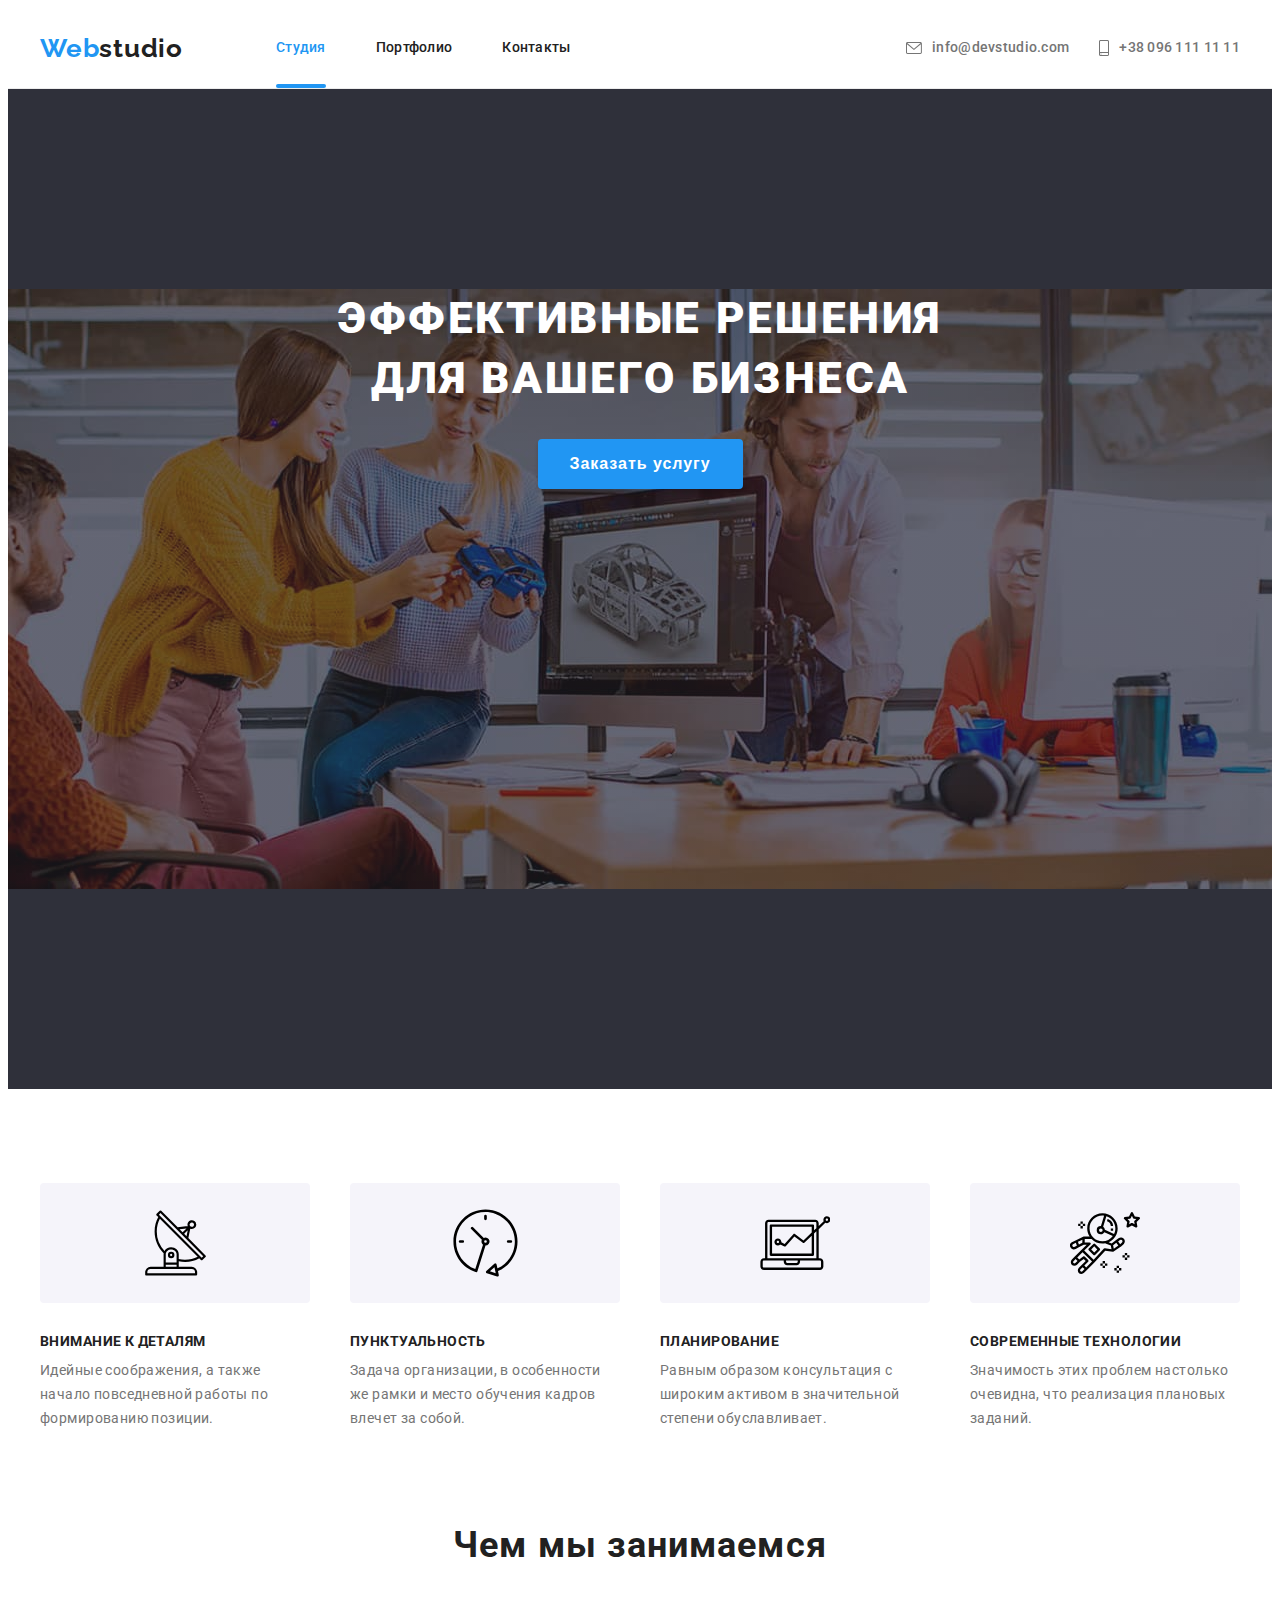
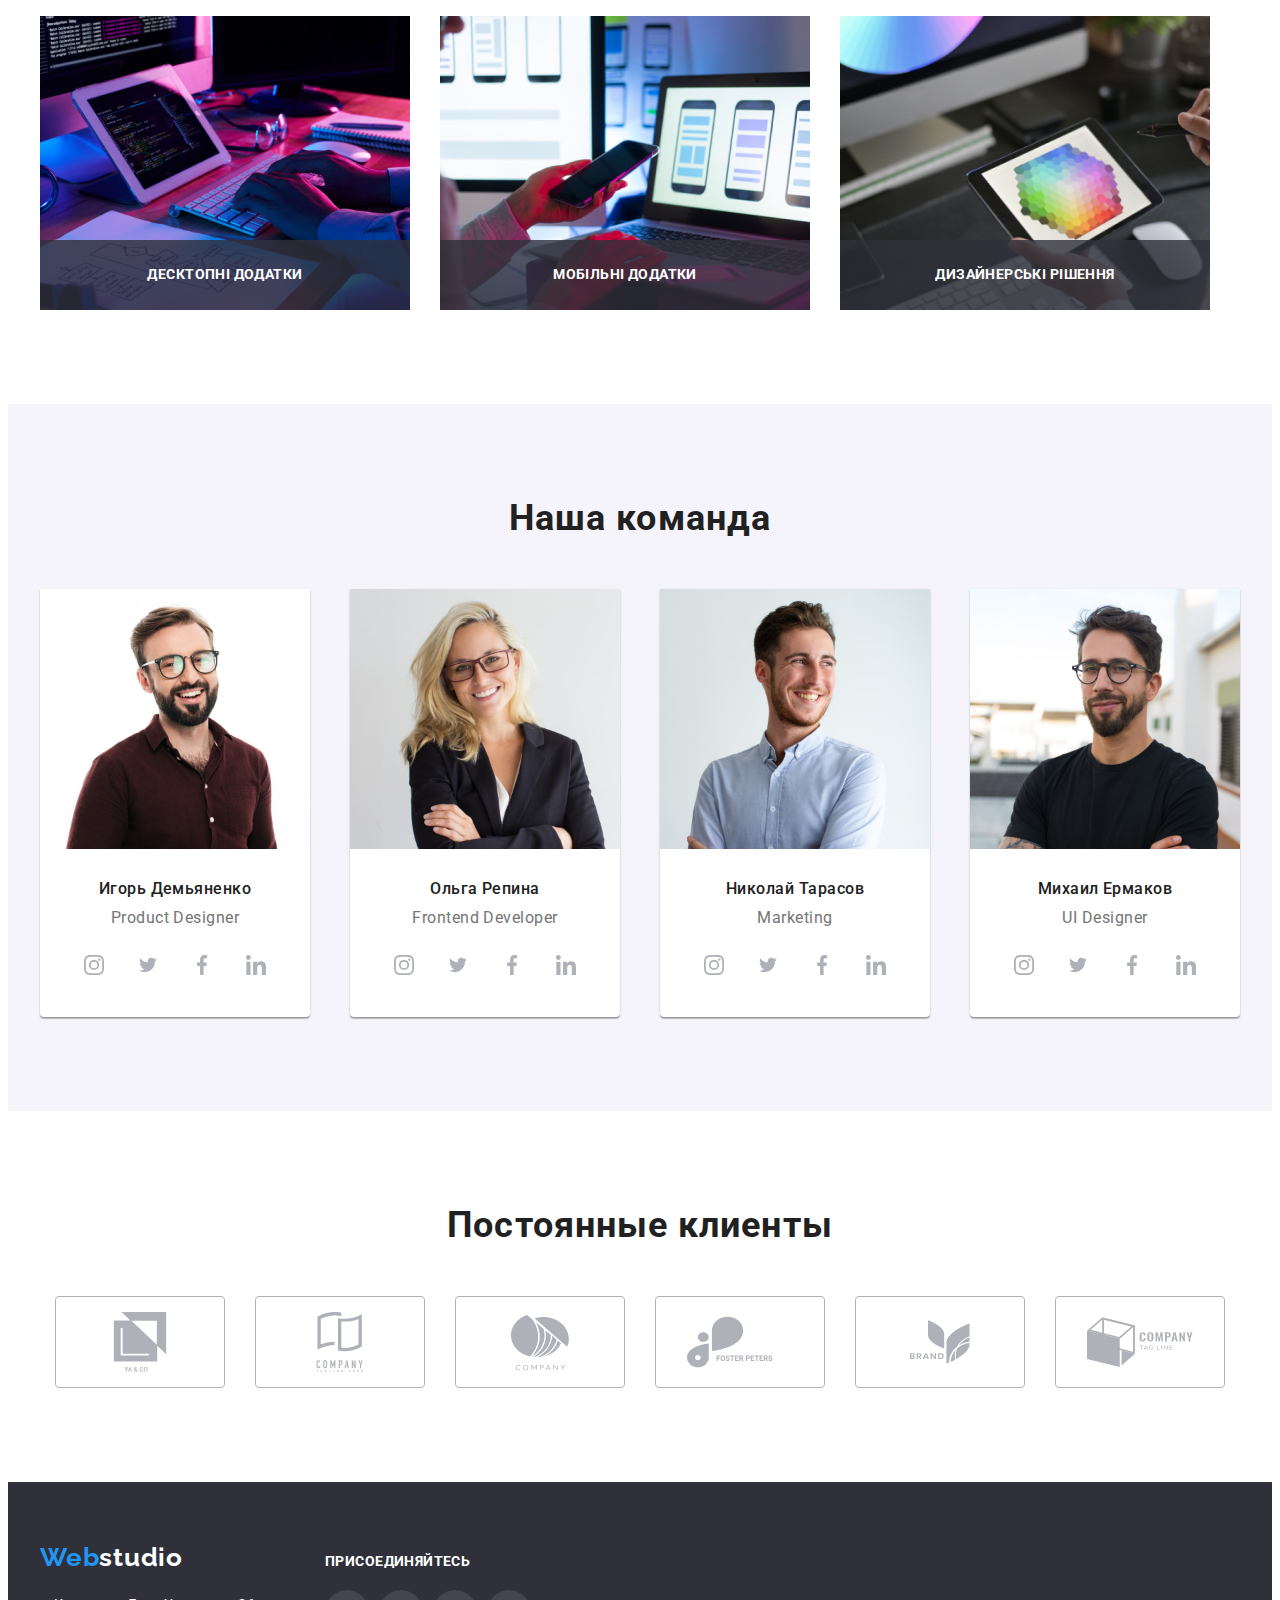
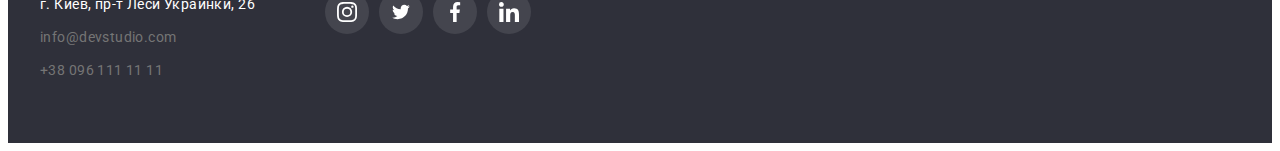
==== index.html @ 7a0bb766 "Початок" ====
<!DOCTYPE html>
<html lang="ru">
<head>
    <meta charset="UTF-8">
    <meta http-equiv="X-UA-Compatible" content="IE=edge">
    <meta name="viewport" content="width=device-width, initial-scale=1.0">
    <title>Studio</title>
    <link rel="stylesheet" href="https://cdnjs.cloudflare.com/ajax/libs/modern-normalize/1.1.0/modern-normalize.min.css" integrity="sha512-wpPYUAdjBVSE4KJnH1VR1HeZfpl1ub8YT/NKx4PuQ5NmX2tKuGu6U/JRp5y+Y8XG2tV+wKQpNHVUX03MfMFn9Q==" crossorigin="anonymous" referrerpolicy="no-referrer" />
    <link rel="preconnect" href="https://fonts.googleapis.com">
    <link rel="preconnect" href="https://fonts.gstatic.com" crossorigin>
    <link href="https://fonts.googleapis.com/css2?family=Raleway:wght@700&family=Roboto:wght@400;500;700;900&display=swap"
        rel="stylesheet">
    <link rel="stylesheet" href="./css/styles.css">
</head>
<body class="body">
    <header class="header">
        <div class="container">
            <nav class="navigation">
                <a href="./index.html" class="web"><span style="color: #2196F3;">Web</span>studio</a>
                <ul class="link-nav">
                    <li class="item-link current">
                        <a href="./index.html" class="link" style="color: #2196F3">Студия</a>
                    </li>
                    <li class="item-link">
                        <a href="./portfolio.html" class="link">Портфолио</a>
                    </li>
                    <li class="item-link">
                        <a href="#" class="link">Контакты</a>
                    </li>
                </ul>
                <ul class="link-address-nav">
                    <li class="item-address-nav">
                        <a href="mailto:info@devstudio.com" class="link-mail">
                            <svg class="envelope-icon" width="16" height="12"><use href="./images/icon.svg#icon-envelope"></use></svg>
                            info@devstudio.com</a>
                    </li>
                    <li class="item-address-nav">
                        <a href="tel:+380961111111" class="link-tel"><svg class="icon-smartphone" width="10" height="16">
                            <use href="./images/icon.svg#icon-smartphone"></use></svg>
                            +38 096 111 11 11</a>
                    </li>
                </ul>
            </nav>  
        </div>
    </header>
    <main>
        <section id="Webstudio" class="section-hero hero-img">
            <div class="container">
                    <h1 class="title">Эффективные решения для вашего бизнеса</h1>
                    <button type="button" name="order-service" class="button-order-service" data-modal-open>Заказать услугу</button>
            </div>
            <div class="backdrop-box is-hidden" data-modal>
                <div class="modal-box">
                    <button type="button" class="close" data-modal-close>
                        <svg class="icon-close" width="18" height="18">
                            <use href="./images/icon.svg#icon-close"></use>
                        </svg>
                    </button>
                </div>
            </div>
        </section>
        <section class="features">
            <div class="container">
                <ul class="skills">
                    <li class="skills-item">
                        <div class="skills-icon">
                            <svg width="65" height="70">
                                <use href="./images/icon.svg#icon-antenna"></use>
                            </svg>
                        </div>
                        <h3 class="article-skills">Внимание к деталям</h3>
                        <p class="skills-text">Идейные соображения, а также начало повседневной работы по формированию позиции.</p>
                    </li>
                    <li class="skills-item">
                        <div class="skills-icon">
                            <svg width="67" height="70">
                                <use href="./images/icon.svg#icon-clock"></use>
                            </svg>
                        </div>
                        <h3 class="article-skills">Пунктуальность</h3>
                        <p class="skills-text">Задача организации, в особенности же рамки и место обучения кадров влечет за собой.</p>
                    </li>
                    <li class="skills-item">
                        <div class="skills-icon">
                            <svg width="70" height="54">
                                <use href="./images/icon.svg#icon-diagram"></use>
                            </svg>
                        </div>
                        <h3 class="article-skills">Планирование</h3>
                        <p class="skills-text">Равным образом консультация с широким активом в значительной степени обуславливает.</p>
                    </li>
                    <li class="skills-item">
                        <div class="skills-icon">
                            <svg width="70" height="70">
                                <use href="./images/icon.svg#icon-astronaut"></use>
                            </svg>
                        </div>
                        <h3 class="article-skills">Современные технологии</h3>
                        <p class="skills-text">Значимость этих проблем настолько очевидна, что реализация плановых заданий.</p>
                    </li>
                </ul>
            </div>
        </section>
        <section class="work">
            <div class="container">
                <h2 class="article-work">Чем мы занимаемся</h2>
                <ul class="work-img">
                    <li class="article-img"><img src="./images/img.jpg" alt="Html" width="370">
                        <div class="background-box">
                            <p class="text-box">Десктопні додатки</p>
                        </div>
                    </li>
                    
                    <li class="article-img"><img src="./images/img2.jpg" alt="Css" width="370">
                        <div class="background-box">
                            <p class="text-box">Мобільні додатки</p>
                        </div>
                    </li>

                    <li class="article-img"><img src="./images/img3.jpg" alt="Java" width="370">
                        <div class="background-box">
                            <p class="text-box">Дизайнерські рішення</p>
                        </div>
                    </li>

                </ul>
            </div>
        </section>
        <section class="team">
            <div class="container">
                <h2 class="article-team">Наша команда</h2>
                <ul class="team-img">
                    <li class="title-img"><img src="./images/igor.jpg" alt="igor" width="270">
                        <h3 class="article-name">Игорь Демьяненко</h3>
                        <p class="article-paragraph">Product Designer</p>
                        <ul class="socials-list">
                            <li class="social-item">
                                <a class="social-link" href="#" aria-label="instagram">
                                    <svg width="20" height="20">
                                        <use href="./images/icon.svg#icon-instagram"></use>
                                    </svg>
                                </a>
                            </li>
                            <li class="social-item">
                                <a class="social-link" href="#" aria-label="twitter">
                                    <svg width="20" height="16">
                                        <use href="./images/icon.svg#icon-twitter"></use>
                                    </svg>
                                </a>
                            </li>
                            <li class="social-item">
                                <a class="social-link" href="#" aria-label="facebook">
                                    <svg width="20" height="20">
                                        <use href="./images/icon.svg#icon-facebook"></use>
                                    </svg>
                                </a>
                            </li>
                            <li class="social-item">
                                <a class="social-link" href="#" aria-label="linkedin">
                                    <svg width="20" height="20">
                                        <use href="./images/icon.svg#icon-linkedin"></use>
                                    </svg>
                                </a>
                            </li>
                        </ul>
                    <li class="title-img"><img src="./images/olja.jpg" alt="olja" width="270">
                        <h3 class="article-name">Ольга Репина</h3>
                        <p class="article-paragraph">Frontend Developer</p>
                        <ul class="socials-list">
                            <li class="social-item">
                                <a class="social-link" href="#" aria-label="instagram">
                                    <svg class="social-icon" width="20" height="20">
                                        <use href="./images/icon.svg#icon-instagram"></use>
                                    </svg>
                                </a>
                            </li>
                            <li class="social-item">
                                <a class="social-link" href="#" aria-label="twitter">
                                    <svg class="social-icon" width="20" height="16">
                                        <use href="./images/icon.svg#icon-twitter"></use>
                                    </svg>
                                </a>
                            </li>
                            <li class="social-item">
                                <a class="social-link" href="#" aria-label="facebook">
                                    <svg class="social-icon" width="20" height="20">
                                        <use href="./images/icon.svg#icon-facebook"></use>
                                    </svg>
                                </a>
                            </li>
                            <li class="social-item">
                                <a class="social-link" href="#" aria-label="linkedin">
                                    <svg class="social-icon" width="20" height="20">
                                        <use href="./images/icon.svg#icon-linkedin"></use>
                                    </svg>
                                </a>
                            </li>
                        </ul>
                    </li>
                    <li class="title-img"><img src="./images/nike.jpg" alt="nike" width="270">
                        <h3 class="article-name">Николай Тарасов</h3>
                        <p class="article-paragraph">Marketing</p>
                        <ul class="socials-list">
                            <li class="social-item">
                                <a class="social-link" href="#" aria-label="instagram">
                                    <svg class="social-icon" width="20" height="20">
                                        <use href="./images/icon.svg#icon-instagram"></use>
                                    </svg>
                                </a>
                            </li>
                            <li class="social-item">
                                <a class="social-link" href="#" aria-label="twitter">
                                    <svg class="social-icon" width="20" height="16">
                                        <use href="./images/icon.svg#icon-twitter"></use>
                                    </svg>
                                </a>
                            </li>
                            <li class="social-item">
                                <a class="social-link" href="#" aria-label="facebook">
                                    <svg class="social-icon" width="20" height="20">
                                        <use href="./images/icon.svg#icon-facebook"></use>
                                    </svg>
                                </a>
                            </li>
                            <li class="social-item">
                                <a class="social-link" href="#" aria-label="linkedin">
                                    <svg class="social-icon" width="20" height="20">
                                        <use href="./images/icon.svg#icon-linkedin"></use>
                                    </svg>
                                </a>
                            </li>
                        </ul>
                    </li>
                    <li class="title-img"><img src="./images/mike.jpg" alt="mike" width="270">
                        <h3 class="article-name">Михаил Ермаков</h3>
                        <p class="article-paragraph">UI Designer</p>
                        <ul class="socials-list">
                            <li class="social-item">
                                <a class="social-link" href="#" aria-label="instagram">
                                    <svg class="social-icon" width="20" height="20">
                                        <use href="./images/icon.svg#icon-instagram"></use>
                                    </svg>
                                </a>
                            </li>
                            <li class="social-item">
                                <a class="social-link" href="#" aria-label="twitter">
                                    <svg class="social-icon" width="20" height="16">
                                        <use href="./images/icon.svg#icon-twitter"></use>
                                    </svg>
                                </a>
                            </li>
                            <li class="social-item">
                                <a class="social-link" href="#" aria-label="facebook">
                                    <svg class="social-icon" width="20" height="20">
                                        <use href="./images/icon.svg#icon-facebook"></use>
                                    </svg>
                                </a>
                            </li>
                            <li class="social-item">
                                <a class="social-link" href="#" aria-label="linkedin">
                                    <svg class="social-icon" width="20" height="20">
                                        <use href="./images/icon.svg#icon-linkedin"></use>
                                    </svg>
                                </a>
                            </li>
                        </ul>
                    </li>
                </ul>
            </div>
        </section>
        <section class="customers">
            <div class="container">
                <h2 class="article-customers">Постоянные клиенты</h2>
                <ul class="article-company">
                    <li class="company-box">
                        <a class="icon-union" href="#">
                            <svg width="106" height="60">
                                <use href="./images/icon.svg#icon-union-a"></use>
                            </svg>
                        </a>
                    </li>
                    <li class="company-box">
                        <a class="icon-union" href="#">
                            <svg width="106" height="60">
                                <use href="./images/icon.svg#icon-union-b"></use>
                            </svg>
                        </a>
                    </li>
                    <li class="company-box">
                        <a class="icon-union" href="#">
                            <svg width="106" height="60">
                                <use href="./images/icon.svg#icon-union-c"></use>
                            </svg>
                        </a>
                    </li>
                    <li class="company-box">
                        <a class="icon-union" href="#">
                            <svg width="106" height="60">
                                <use href="./images/icon.svg#icon-union-d"></use>
                            </svg>
                        </a>
                    </li>
                    <li class="company-box">
                        <a class="icon-union" href="#">
                            <svg width="106" height="60">
                                <use href="./images/icon.svg#icon-union-e"></use>
                            </svg>
                        </a>
                    </li>
                    <li class="company-box">
                        <a class="icon-union" href="#">
                            <svg width="106" height="60">
                                <use href="./images/icon.svg#icon-union-f"></use>
                            </svg>
                        </a>
                    </li>
                </ul>
            </div>
        </section>
    </main>
    <footer class="footer">
        <div class="container box-footer">
            <div class="box-address">
                <a href="/index.html" class="web-footer"><span style="color: #2196F3;">Web</span>studio</a>
                <address>
                    <ul>
                        <li class="footer-item"><p class="footer-address">г. Киев, пр-т Леси Украинки, 26</p></li>
                        <li class="footer-item"><a class="footer-link-mail" href="mailto:info@devstudio.com">info@devstudio.com</a></li>
                        <li class="footer-item"><a class="footer-link-tel" href="tel:+380961111111">+38 096 111 11 11</a></li>
                    </ul>
                </address>
            </div>
            <div class="socials-box-footer">
                <p class="socials-name-footer">Присоединяйтесь</p>
                <ul class="socials-list-footer">
                    <li class="social-item">
                        <a class="social-link-footer" href="#" aria-label="instagram">
                            <svg class="social-icon-footer" width="20" height="20">
                                <use href="./images/icon.svg#icon-instagram"></use>
                            </svg>
                        </a>
                    </li>
                    <li class="social-item">
                        <a class="social-link-footer" href="#" aria-label="twitter">
                            <svg class="social-icon-footer" width="20" height="16">
                                <use href="./images/icon.svg#icon-twitter"></use>
                            </svg>
                        </a>
                    </li>
                    <li class="social-item">
                        <a class="social-link-footer" href="#" aria-label="facebook">
                            <svg class="social-icon-footer" width="20" height="20">
                                <use href="./images/icon.svg#icon-facebook"></use>
                            </svg>
                        </a>
                    </li>
                    <li class="social-item">
                        <a class="social-link-footer" href="#" aria-label="linkedin">
                            <svg class="social-icon-footer" width="20" height="20">
                                <use href="./images/icon.svg#icon-linkedin"></use>
                            </svg>
                        </a>
                    </li>
                </ul>
            </div>
        </div>
    </footer>
    <script src="./js/modal.js"></script>
</body>
</html>
---- css/styles.css ----
:root {
    --background-color-accent: #2F303A;
    --background-color-grey: #e5e5e5;
    --background-color-white: #ffffff;
    --background-color-light-greу: #F5F4FA;
    --background-color-blue: #2196F3;
    --background-color-social: #afb1b8;

    --color-accent: #212121;
    --color-accent-two: #ffffff;
    --color-accent-three: #757575;
    --color-accent-four: #2196F3;
    --color-accent-five: #afb1b8;

}

body {
    font-family:'Roboto', sans-serif;
    font-size: 14px; letter-spacing: 0.03em;
    color: var(--color-accent);
}

a, p, h1, h2, h3, ul, li {
    text-decoration: none;
    list-style-type: none;
    font-style: normal;
    padding: 0;
    margin: 0;
}

img {
    display: block;
    max-width: 100%;
    height: auto;
}

.container {
    width: 1200px;
    padding-left: 15px;
    padding-right: 15px;
    margin-left: auto;
    margin-right: auto;
}

.header {
    background-color: var(--background-color-white);
    border-bottom: 1px solid #ECECEC;
}

.title {
    color: var(--color-accent-two);
    font-weight: 900;
    font-size: 44px;
    line-height: 1.36;
    letter-spacing: 0.06em;
    text-transform: uppercase;

    width: 696px;
    margin-right: auto;
    margin-left: auto;
    margin-top: 0;
    margin-bottom: 30px;
}

.project {
    background-color: var(--background-color-white); 
    padding-top: 94px;
    padding-bottom: 94px;
}


.section-hero {
    background-color: var(--background-color-accent);
    color: var(--color-accent-two);
    text-align: center;
    padding-top: 200px;
    padding-bottom: 200px;
    
}

.hero-img {
    height: 600px;
    background-repeat: no-repeat;
    background-position: center;
    background-image:linear-gradient(rgb(47 48 58 / 40%), rgb(47 48 58 / 40%)),
        url(../images/hero-img.jpg);
    max-width: 1600px;
    margin: 0 auto;
}

.features {
    background-color: var(--background-color-white);
    padding-top: 94px;
    padding-bottom: 94px;
}

.work {
    background-color: var(--background-color-white);
    padding-top: 0;
    padding-bottom: 94px;
}

.skills {
    display: flex;
    justify-content: space-between;
}

.skills-item {
    width: 270px;
}

.skills-icon {
    display: flex;
    justify-content: center;
    align-items: center;

    margin-bottom: 30px;

    width: 270px;
    height: 120px;

    background-color: var(--background-color-light-greу);
    border-radius: 4px;
}

.article-skills {
    font-weight: 700;
    font-size: 14px;
    line-height: 1.17;
    letter-spacing: 0.03em;
    text-transform: uppercase;
    margin-bottom: 10px;
}

.skills-text {
    color: var(--color-accent-three);
    font-size: 14px;
    line-height: 1.71;
    letter-spacing: 0.03em;
}

.article-work, .article-team, .article-customers {
    font-weight: 700;
    font-size: 36px;
    line-height: 1.14;
    letter-spacing: 0.03em;
    margin-top: 0;
    margin-bottom: 50px;
    text-align: center;
}

.work-img {
    display: flex;
}

.article-img {
    position: relative;
    margin-right: 30px;
}

.article-img:last-child {
    margin-right: 0;
}

.background-box {
    position: absolute;

    display: flex;
    justify-content: center;
    align-items: center;

    background-image: linear-gradient(0deg, rgb(47 48 58 / 80%), rgb(47 48 58 / 80%));
    width: 370px;
    height: 70px;
    top: 224px;
}

.text-box {
    color: var(--background-color-white);

    font-weight: 700;
    line-height: 1.14;
    letter-spacing: 0.03em;
    text-transform: uppercase;
}

.team-img {
    display: flex;
    justify-content: space-between;
}

.title-img {
    background-color: var(--background-color-white);
    box-shadow: 0px 1px 3px rgba(0, 0, 0, 0.12), 0px 1px 1px rgba(0, 0, 0, 0.14), 0px 2px 1px rgba(0, 0, 0, 0.2);
    border-radius: 0px 0px 4px 4px;
}

.customers {
    padding: 94px 0;
}

.article-company {
    display: flex;
    justify-content: center;
}

.company-box {
    margin-right: 30px;
    border-color: var(--background-color-white);
    box-sizing: border-box;
    border: 1px solid;
    border-radius: 4px;
    color: var(--color-accent-five);
    width: 170px;
    height: 92px;
}

.company-box:last-child {
    margin-right: 0;
}

.company-box:hover{

    color: var(--color-accent-four);
}

.icon-union {
    fill: var(--color-accent-five);
    width: 100%;
    height: 100%;
    display: flex;
    justify-content: center;
    align-items: center;
    transition: 250ms;
    transition-timing-function: cubic-bezier(0.4, 0, 0.2, 1);
}

.icon-union:hover {
    fill: var(--color-accent-four);
}

.article-name {
    font-weight: 500;
    font-size: 16px;
    line-height: 1.19;
    letter-spacing: 0.03em;
    margin-top: 30px;
    margin-bottom: 0;
    text-align: center;
}

.article-paragraph {
    color: var(--color-accent-three);
    font-size: 16px;
    line-height: 1.19;
    letter-spacing: 0.03em;
    margin-top: 10px;
    margin-bottom: 16px;
    text-align: center;
}

.app-button {
    display: flex;
    justify-content: center;
    margin-bottom: 50px
}

.app-button .button:not(:last-child) {
    margin-right: 8px;
}

.app-item {
    display: flex;
    flex-wrap: wrap;
}

.article-app {
    background-color: var(--background-color-white);
    width: 370px;
    margin-right: 30px;
    margin-bottom: 30px;
}

.article-app:nth-child(3n) {
    margin-right: 0;
}

.article-app:nth-last-child(-n+3) {
    margin-bottom: 0;
}

.app-box {
    padding: 24px 20px;
    border-right: 1px solid #EEEEEE;
    border-left: 1px solid #EEEEEE;
    border-bottom: 1px solid #EEEEEE;
}

.app-hover:hover {
    box-shadow: 0px 1px 1px rgba(0, 0, 0, 0.12),
    0px 4px 4px rgba(0, 0, 0, 0.06),
    1px 4px 6px rgba(0, 0, 0, 0.16);
    display: block;
}

.thumbs {
    position: relative;
    overflow: hidden;
}

.overlay {
    content: "";
    position: absolute;

    font-size: 18px;
    color: var(--color-accent-two);
    line-height: 1.55;
    letter-spacing: 0.03em;
    padding: 63px 24px;
    margin-bottom: 0;

    background-color: rgba(33, 150, 243, 0.9);
    width: 370px;
    height: 294px;
    opacity: 0;
    overflow: hidden;
    transition: 250ms;
    transition-timing-function: cubic-bezier(0.4, 0, 0.2, 1);
    /* transform: translateY(100%); */
}

.thumbs:hover,
.thumbs:focus {
    transition: 250ms;
    transition-timing-function: 0.4, 0, 0.2, 1;
}

.app-hover:hover .overlay {
    opacity: 1;
    transform: translateY(-100%);
}

.article-post {
    font-weight: 700;
    font-size: 18px;
    line-height: 2;
    letter-spacing: 0.06em;
    margin-bottom: 4px;
    color: var(--color-accent);
}

.article-decoding {
    color: var(--color-accent-three);
    font-size: 16px;
    line-height: 1.88;
    letter-spacing: 0.03em;
}

.team {
    background-color: var(--background-color-light-greу);
    padding-top: 94px;
    padding-bottom: 94px;
}

.socials-list {
    display: flex;
    width: fit-content;
    margin-bottom: 30px;
    margin-left: 32px;
}

.social-link {
    fill: var(--background-color-social);
    width: 44px;
    height: 44px;
    display: flex;
    justify-content: center;
    align-items: center;
    border-radius: 50%;
    margin-right: 10px;
    transition: 250ms;
    transition-timing-function: cubic-bezier(0.4, 0, 0.2, 1);
}

.social-link:hover {
    fill: var(--background-color-white);
    background-color: var(--background-color-blue);
}


.navigation {
    display: flex;
    align-items: center;
}

.link-nav {
    display: flex;
    margin-left: 93px;

}

.link-nav .item-link:not(:last-child) {
    margin-right: 50px;
}


/* Подчеркивание */
.item-link {
    position: relative;
    
}

.item-link::before {
    content: "";
    position: absolute;
    left: 0;
    bottom: 0;
    display: block;
    width: 100%;
    height: 4px;
    border-radius: 2px;
    background-color: var(--background-color-blue);
    opacity: 0;
}

/* .item-link:focus::before {
    opacity: 1;
} */

.item-link.current::after {
    content: "";
    position: absolute;
    left: 0;
    bottom: 0;
    display: block;
    width: 100%;
    height: 4px;
    border-radius: 2px;
    background-color: var(--background-color-blue);
    opacity: 1;
}

.link-address-nav {
    display: flex;
    margin-left: auto;
    display: flex;
    margin-left: auto;
    align-items: center;
}

.link-address-nav .item-link+.item-link {
    margin-left: 50px;
}

.link {
    display: block;
    padding-top: 32px;
    padding-bottom: 32px;

    color: var(--color-accent);
    font-weight: 500;
    line-height: 1.14;
    letter-spacing: 0.02em;

    transition: 250ms;
    transition-timing-function: cubic-bezier(0.4, 0, 0.2, 1);
}

.link-tel, .link-mail {
    font-weight: 500;
    color: var(--color-accent-three);
    fill: var(--color-accent-three);
    line-height: 1.14;
    letter-spacing: 0.02em;
    padding-top: 32px;
    padding-bottom: 32px;
    display: flex;
    align-items: center;
    transition: 250ms;
    transition-timing-function: cubic-bezier(0.4, 0, 0.2, 1);
}

.link-mail {
    margin-right: 30px;
}

.envelope-icon, .icon-smartphone {
    margin-right: 10px;
}

.web, .web-footer  {
    font-weight: 700;
    font-size: 26px;
    font-family: Raleway;
    line-height: 1.19;
    letter-spacing: 0.03em;
    color: var(--color-accent);
}
.web-footer {
    color: var(--color-accent-two);
}

.socials-box-footer {
    width: 206px;
    margin: 0;
    margin-left: 70px;
    padding: 0;
}

.box-footer {
    display: flex;
    align-items: baseline;
}

.socials-name-footer {
    color: var(--color-accent-two);
    margin-bottom: 20px;
    font-weight: 700;
    text-transform: uppercase;
    line-height: 1.14;
    margin-right: 0;
}

.socials-list-footer {
    display: flex;
}

.social-link-footer {
    fill: var(--color-accent-two);
    background: rgba(255, 255, 255, 0.1);
    width: 44px;
    height: 44px;
    display: flex;
    justify-content: center;
    align-items: center;
    border-radius: 50%;
    margin-right: 10px;
}

.social-link-footer:hover {
    color: var(--color-accent-four);
    background-color: var(--background-color-blue);
    transition: 250ms;
    transition-timing-function: cubic-bezier(0.4, 0, 0.2, 1);
}

.footer-link-tel, .footer-link-mail {
    color: var(--color-accent-three);
    line-height: 1.71;
    letter-spacing: 0.03em;
    transition: 250ms;
    transition-timing-function: cubic-bezier(0.4, 0, 0.2, 1);
}

.footer-address {
    color: var(--color-accent-two);
    margin-top: 20px;
    margin-bottom: 0;
    line-height: 1.71;
    letter-spacing: 0.03em;
    transition: 250ms;
    transition-timing-function: cubic-bezier(0.4, 0, 0.2, 1);
}

.footer-address:hover {
    color: var(--color-accent-four);
}

.footer-item {
    margin-bottom: 9px;
}

.footer-item:last-child {
    margin-bottom: 0;
}

.link-tel:hover {
    fill: var(--color-accent-four);
    color: var(--color-accent-four);
}

.link-mail:hover {
    fill: var(--color-accent-four);
    color: var(--color-accent-four);
}

.link:hover {
    color: var(--color-accent-four);
}

.footer {
    background-color: var(--background-color-accent);
    padding-top: 60px;
    padding-bottom: 60px;
}

.footer-link:hover {
    color: var(--color-accent-four);
}

.footer-link-mail:hover {
    color: var(--color-accent-four);
}

.footer-link-tel:hover {
    color: var(--color-accent-four);
}

.button-order-service {
    background-color: var(--background-color-blue);
    color: var(--color-accent-two);
    font-weight: 700;
    font-size: 16px;
    line-height: 1.88;
    letter-spacing: 0.06em;
    cursor:pointer;
    box-shadow: 0px 4px 4px rgba(0, 0, 0, 0.15);
    border: none;
    border-radius: 4px;
    padding: 10px 32px;
    min-width: 200px;
}

.backdrop-box {
    z-index: 1;
    transition: 250ms;
    position: fixed;
    top: 0;
    left: 0;
    width: 100%;
    height: 100%;
    background-color: rgba(0, 0, 0, 0.2)
}

.is-hidden {
    opacity: 0;
    pointer-events: none;
}

/* Для BEM class backdrop-box, .is-hidden
.backdrop--box--hidden */


.modal-box {
    position: absolute;
    height: 581px;
    width: 528px;
    background-color: var(--background-color-white);
    box-shadow: 0px 1px 3px rgba(0, 0, 0, 0.12), 0px 1px 1px rgba(0, 0, 0, 0.14), 0px 2px 1px rgba(0, 0, 0, 0.2);
    border-radius: 4px;
    top: 50%;
    left: 50%;
    transform: translate(-50%, -50%) scale(1);
}

.close {
    position: absolute;
    top: 8px;
    right: 8px;
    border-radius: 50%;
    border: 1px solid #0000001A;
    width: 30px;
    height: 30px;
    padding: 0;
    cursor: pointer;
    display: flex;
    justify-content: center;
    align-items: center;
}

.button-project {
    font-weight: 500;
    font-size: 16px;
    line-height: 1.62;
    letter-spacing: 0.03em;
    cursor: pointer;
    
    display: block;
    min-width: 73px;

    border-radius: 4px;
    border: transparent;

    padding: 6px 22px;

    transition: 250ms;
    transition-timing-function: cubic-bezier(0.4, 0, 0.2, 1);
}


.button-project:hover {
    box-shadow: 0px 3px 1px rgba(0, 0, 0, 0.1), 0px 1px 2px rgba(0, 0, 0, 0.08), 0px 2px 2px rgba(0, 0, 0, 0.12);
    background-color: var(--background-color-blue);
    color: var(--color-accent-two);
}

.button-project:focus {
    box-shadow: 0px 3px 1px rgba(0, 0, 0, 0.1), 0px 1px 2px rgba(0, 0, 0, 0.08), 0px 2px 2px rgba(0, 0, 0, 0.12);
}
    


.button:hover {
    background-color: var(--background-color-blue);
    color: var(--color-accent-two);
}

.button:focus {
    background-color: var(--background-color-blue);
    color: var(--color-accent-two);
}
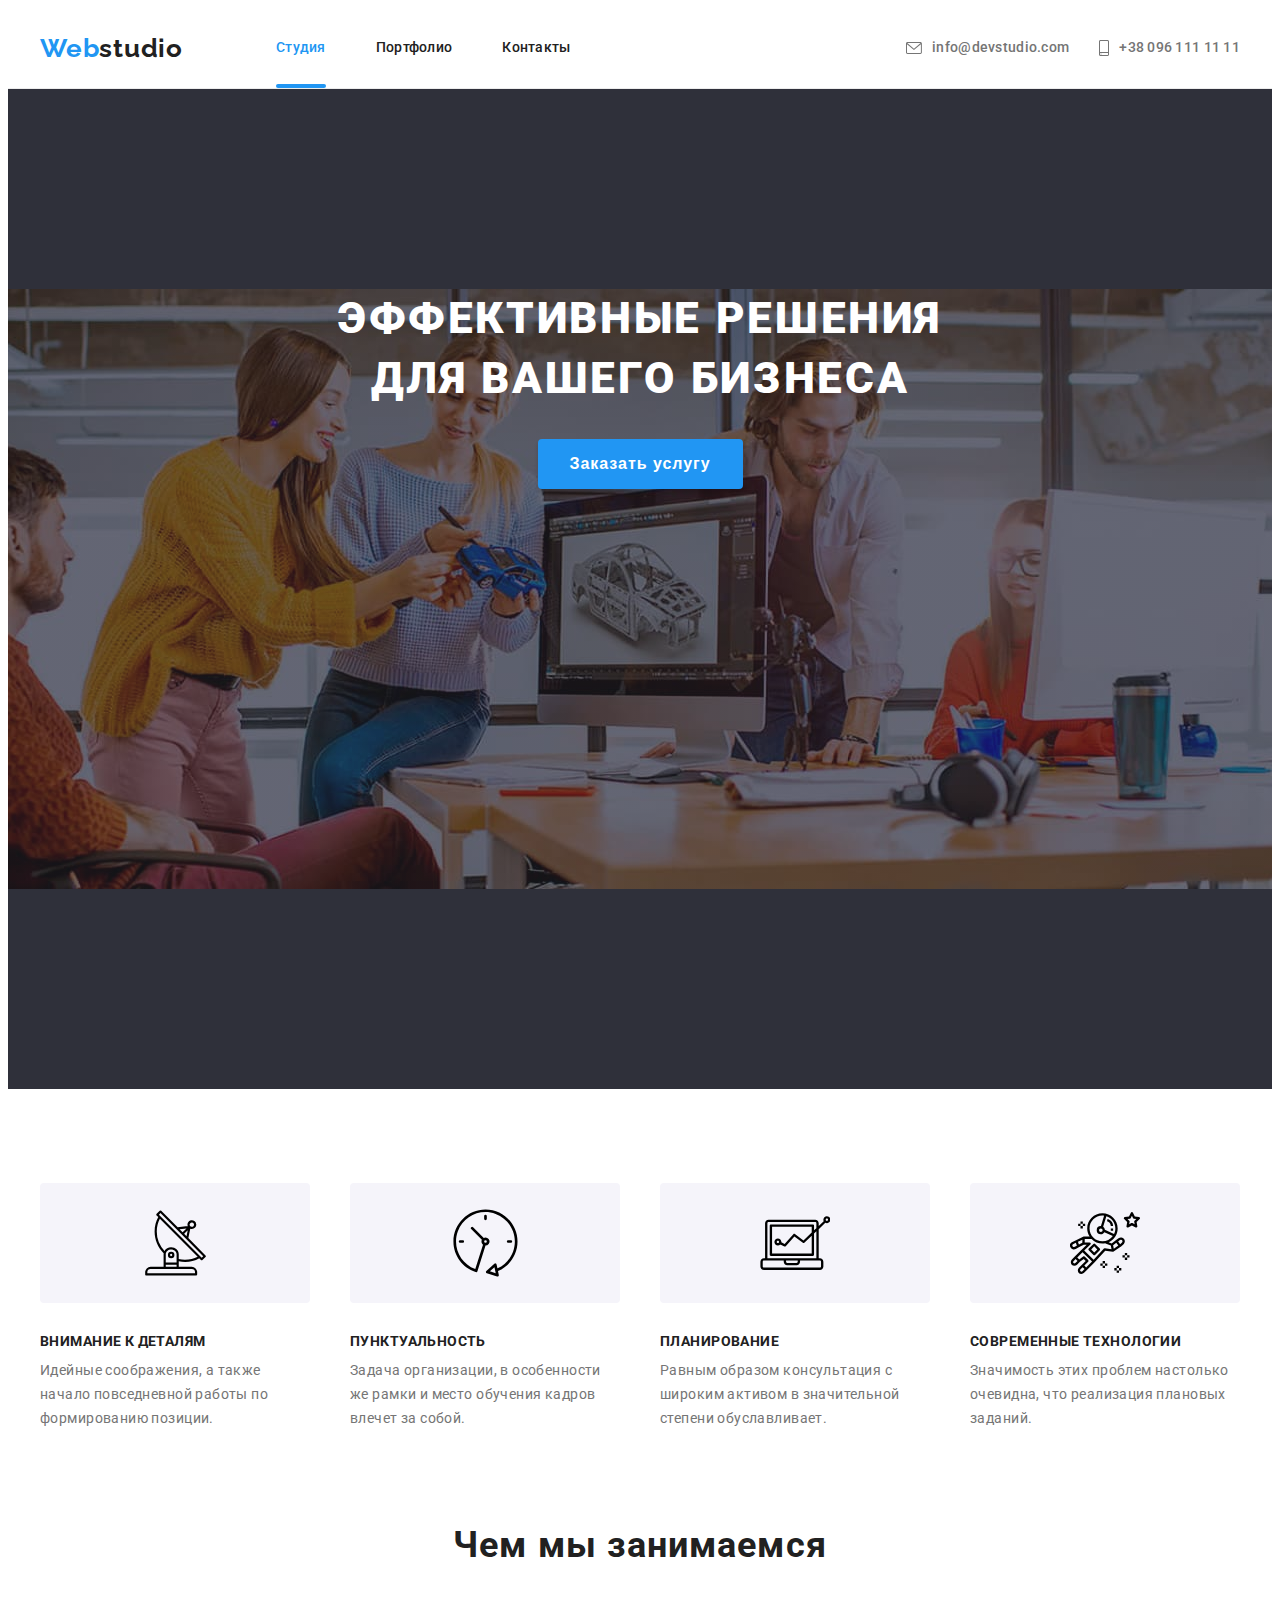
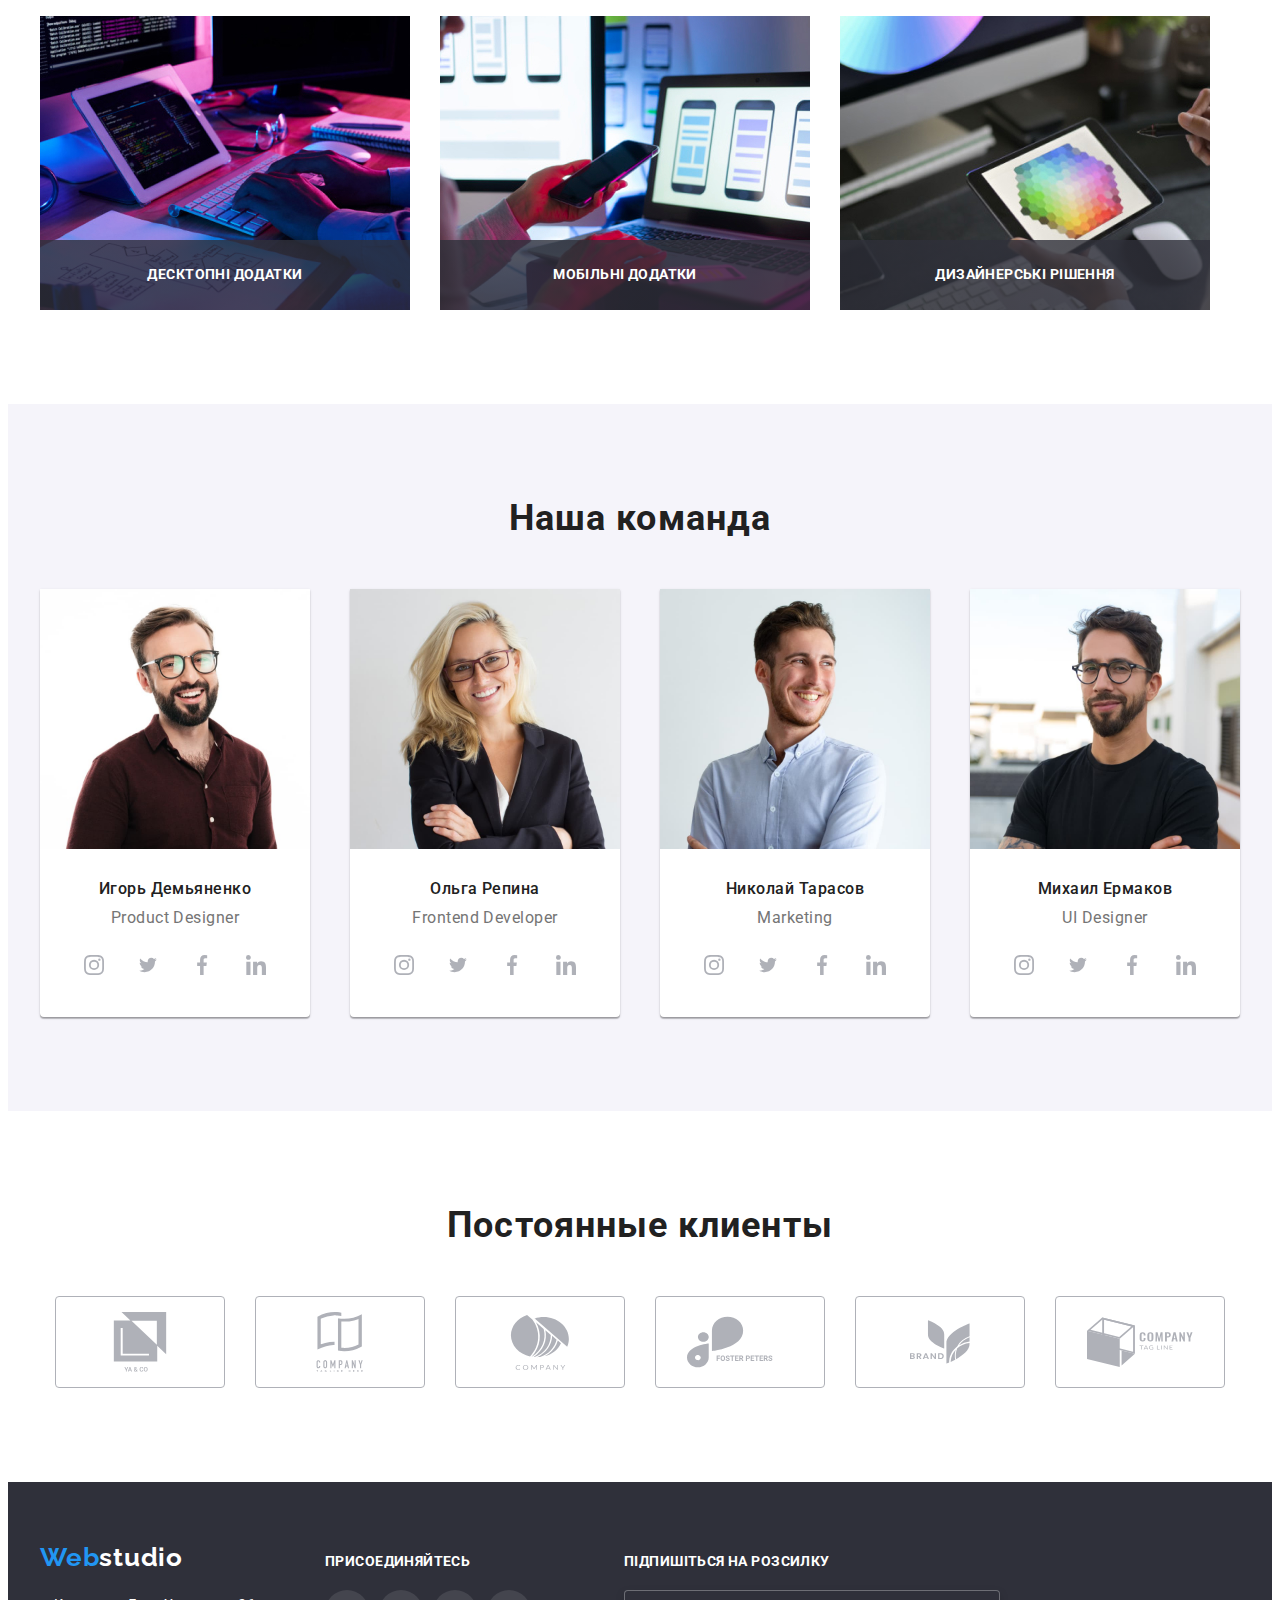
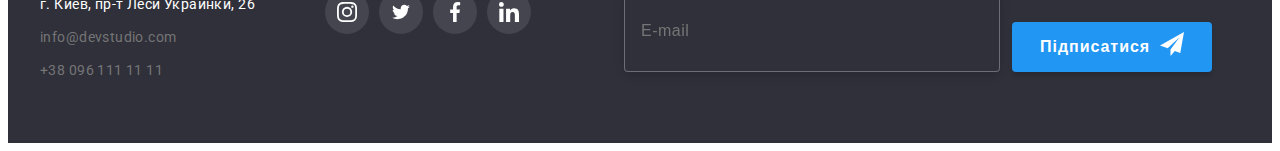
==== commit 37fa54f6: "Продовження" ====
--- a/index.html
+++ b/index.html
@@ -56,6 +56,34 @@
                             <use href="./images/icon.svg#icon-close"></use>
                         </svg>
                     </button>
+                    <form name="callback">
+                        <p class="form-title">Залиште свої дані, ми вам передзвонимо</p>
+                        <label for="form-label">
+                            <span class="name-label">Ім'я</span>
+                            <input type="email" name="email" class="form-input">
+                        </label>
+                    
+                        <label for="form-label">
+                            <span class="name-label">Телефон</span>
+                            <input type="tel" name="tel" class="form-input">
+                        </label>
+                        
+                        <label for="form-label">
+                            <span class="name-label">Пошта</span>
+                            <input type="tel" name="tel" class="form-input">
+                        </label>
+
+                        <label for="form-label">
+                            <span class="name-label">Коментар</span>
+                            <textarea name="comment" rows="3" placeholder="Введіть текст" class="comment-input"></textarea>
+                        </label>
+
+                        <input type="checkbox" name="policy" id="policy">
+                        <label for="policy">
+                            Погоджуюся з розсилкою та приймаю <a href="#">Умови договору</a>
+                        </label>
+                        <button type="submit" class="button-send">Отправить</button>
+                    </form>
                 </div>
             </div>
         </section>
@@ -363,6 +391,17 @@
                     </li>
                 </ul>
             </div>
+            <form class="form-footer">
+                <label class="label-footer">
+                    <p class="sign-up">Підпишіться на розсилку</p>
+                    <input class="input-footer" type="text" name="E-mail" placeholder="E-mail" />
+                </label>
+                <button type="submit" class="button-footer">Підписатися
+                    <svg class="icon-send-footer" width="24" height="24">
+                        <use href="./images/icon.svg#icon-send"></use>
+                    </svg>
+                </button>
+              </form>
         </div>
     </footer>
     <script src="./js/modal.js"></script>
--- a/css/styles.css
+++ b/css/styles.css
@@ -621,6 +621,8 @@
     min-width: 200px;
 }
 
+/* Модальне вікно-форма */
+
 .backdrop-box {
     z-index: 1;
     transition: 250ms;
@@ -668,6 +670,79 @@
     align-items: center;
 }
 
+.callback {
+    margin: 40px;
+}
+
+.form-title {
+    display: block;
+    font-weight: 700;
+    font-size: 20px;
+    line-height: 1.15;
+    text-align: center;
+    letter-spacing: 0.03em;
+    color: var(--color-accent);
+
+    margin-bottom: 12px;
+}
+
+.form-label {
+    display: block;
+    text-align: left;
+
+    font-size: 12px;
+    line-height: 1.16;
+    letter-spacing: 0.01em;
+    color: var(--color-accent);
+    margin-bottom: 10px;
+    text-align: left;
+}
+
+.form-label:nth-last-child(2) {
+    margin-bottom: 20px;
+}
+
+.name-label {
+    color: var(--color-accent-three);
+    display: inline-block;
+    margin-bottom: 4px;
+}
+
+.form-input {
+    width: 100%;
+    height: 40px;
+}
+
+.comment-input {
+    resize: none;
+    width: 100%;
+    height: 120px;
+}
+
+.button-send {
+    width: 200px;
+    height: 50px;
+
+    background: var(--background-color-blue);
+    box-shadow: 0px 4px 4px rgba(0, 0, 0, 0.15);
+    border-radius: 4px;
+    border: none;
+    cursor: pointer;
+
+    color: var(--color-accent-two);
+    text-align: center;
+    font-weight: 700;
+    font-size: 16px;
+    line-height: 1.88;
+    letter-spacing: 0.06em;
+}
+
+
+
+
+
+
+
 .button-project {
     font-weight: 500;
     font-size: 16px;
@@ -710,4 +785,61 @@
     color: var(--color-accent-two);
 }
 
-
+/* Підписатися в footer */
+
+.form-footer {
+    display: flex;
+    margin-left: 93px;
+    align-items: flex-end;
+}
+
+.label-footer {
+    margin-right: 12px;
+}
+
+.sign-up {
+    color: var(--color-accent-two);
+    font-weight: 700;
+    line-height: 1.14;
+    letter-spacing: 0.03em;
+    text-transform: uppercase;
+    padding: 0;
+    margin-bottom: 20px;
+}
+
+.input-footer {
+    width: 358px;
+    height: 50px;
+    border: 1px solid rgba(255, 255, 255, 0.3);
+    filter: drop-shadow(0px 4px 4px rgba(0, 0, 0, 0.15));
+    border-radius: 4px;
+    background: #2F303A;
+    color: var(--color-accent-two);
+    font-size: 16px;
+    line-height: 1.25px;
+    padding: 15px 0 15px 16px;
+    letter-spacing: 0.03em;
+}
+
+.button-footer {
+    position: relative;
+    background-color: var(--background-color-blue);
+    color: var(--color-accent-two);
+    font-weight: 700;
+    font-size: 16px;
+    line-height: 1.88;
+    letter-spacing: 0.06em;
+    cursor:pointer;
+    box-shadow: 0px 4px 4px rgba(0, 0, 0, 0.15);
+    border: none;
+    border-radius: 4px;
+    padding: 10px 62px 10px 28px;
+    min-width: 200px;
+    height: 50px;
+}
+
+.icon-send-footer {
+    position: absolute;
+    fill: var(--color-accent-two);
+    left: 148px;
+}